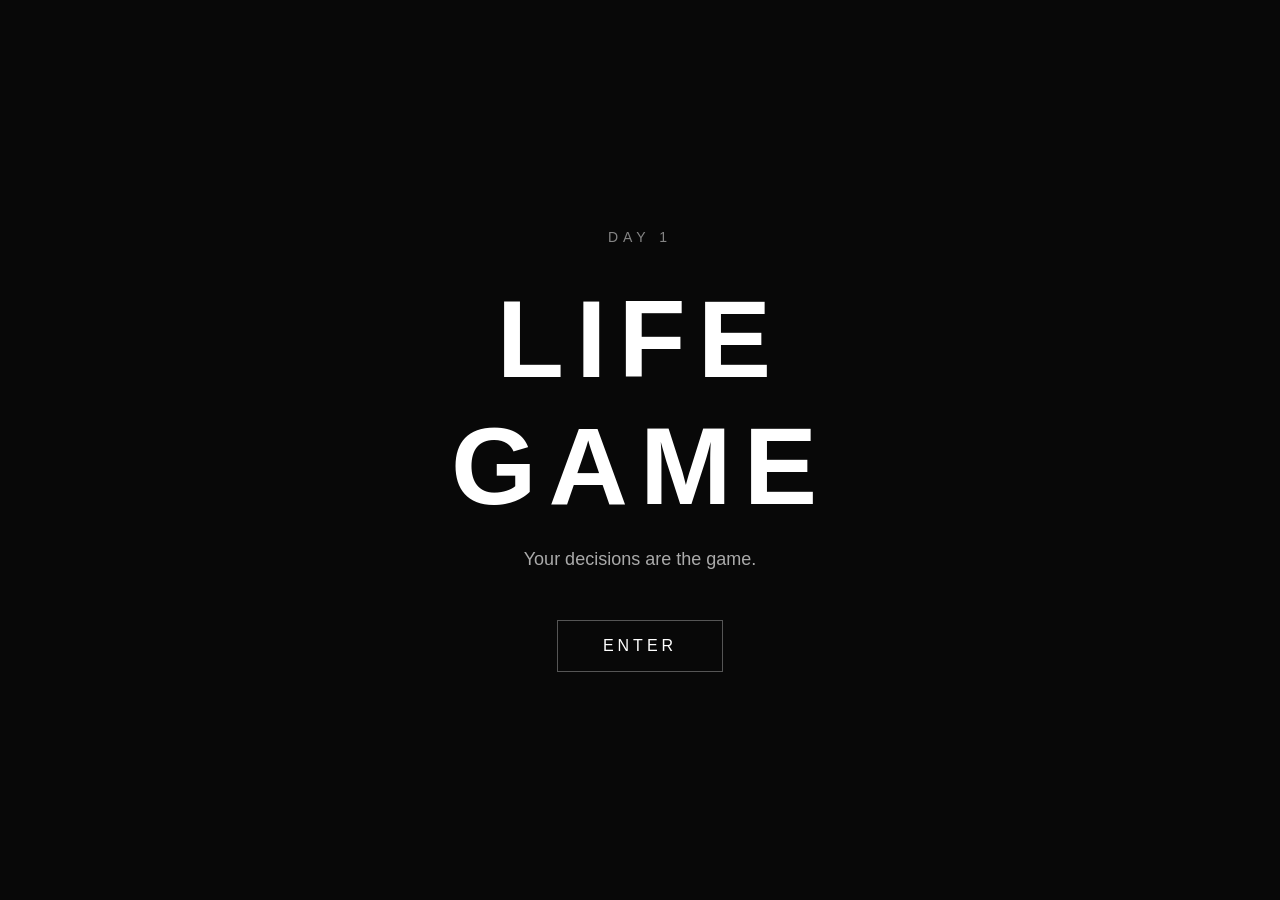
==== index.html @ 56fe44b7 "Add files via upload" ====
<!DOCTYPE html>
<html lang="en">
<head>
    <meta charset="UTF-8">
    <meta name="viewport" content="width=device-width, initial-scale=1.0">

    <title>Life Game</title>

    <link rel="stylesheet" href="style.css">
</head>

<body>

    <main id="game">

        <section id="start-screen">
            <p class="small-text">DAY 1</p>

            <h1>LIFE GAME</h1>

            <p class="subtitle">
                Your decisions are the game.
            </p>

            <button id="start-button">
                ENTER
            </button>
        </section>

    </main>

    <script src="script.js"></script>
</body>
</html>
---- style.css ----
* {
    box-sizing: border-box;
    margin: 0;
    padding: 0;
}

body {
    min-height: 100vh;
    background: #080808;
    color: white;
    font-family: Arial, sans-serif;
}

#game {
    min-height: 100vh;
    display: flex;
    align-items: center;
    justify-content: center;
    padding: 30px;
}

#start-screen {
    width: 100%;
    max-width: 700px;
    text-align: center;
}

.small-text {
    font-size: 14px;
    letter-spacing: 5px;
    opacity: 0.5;
    margin-bottom: 30px;
}

h1 {
    font-size: clamp(50px, 10vw, 110px);
    letter-spacing: 12px;
    margin-bottom: 20px;
}

.subtitle {
    font-size: 18px;
    color: #aaa;
    margin-bottom: 50px;
}

button {
    border: 1px solid #555;
    background: transparent;
    color: white;
    padding: 16px 45px;
    font-size: 16px;
    letter-spacing: 4px;
    cursor: pointer;
    transition: 0.2s ease;
}

button:hover {
    background: white;
    color: black;
}
textarea {
    width: 100%;
    max-width: 600px;
    min-height: 150px;
    padding: 20px;
    background: #111;
    color: white;
    border: 1px solid #444;
    font-family: Arial, sans-serif;
    font-size: 16px;
    line-height: 1.5;
    resize: vertical;
    outline: none;
}

textarea:focus {
    border-color: white;
}

h2 {
    font-size: clamp(30px, 6vw, 60px);
    letter-spacing: 4px;
    margin-bottom: 25px;
}

.character-statement {
    max-width: 600px;
    margin: 30px auto;
    padding: 25px;
    border-left: 2px solid white;
    border-right: 2px solid white;
    color: #ddd;
    font-size: 20px;
    line-height: 1.6;
}

.choice-container {
    display: flex;
    justify-content: center;
    gap: 15px;
    flex-wrap: wrap;
}
.stat-options {
    display: flex;
    flex-wrap: wrap;
    justify-content: center;
    gap: 12px;
    max-width: 650px;
    margin: 35px auto;
}

.stat-choice {
    min-width: 170px;
}

.stat-choice.selected {
    background: white;
    color: black;
    border-color: white;
    transform: scale(1.03);
}

.selection-hint {
    color: #777;
    font-size: 13px;
    margin: 25px 0;
}

.stats {
    max-width: 500px;
    margin: 35px auto;
}

.stat {
    display: flex;
    justify-content: space-between;
    align-items: center;
    border-bottom: 1px solid #333;
    padding: 18px 5px;
    font-size: 18px;
}

.stat strong {
    font-size: 24px;
    font-weight: normal;
}
.world-message {
    max-width: 500px;
    margin: 40px auto;
    padding: 30px;
    border-top: 1px solid #333;
    border-bottom: 1px solid #333;
    color: #888;
    line-height: 2;
}

.world-actions {
    display: flex;
    justify-content: center;
    gap: 15px;
    flex-wrap: wrap;
    margin-top: 35px;
}

.world-actions button {
    min-width: 170px;
}

/* Optional XP progression screen */
.level-card, .xp-category, .progression-settings {
    max-width: 760px;
    margin: 28px auto;
    padding: 22px;
    border: 1px solid #333;
    background: #0d0d0d;
    text-align: left;
}
.level-topline, .xp-heading, .xp-category-heading, .xp-subcategory-heading, .xp-action {
    display: flex;
    align-items: center;
    justify-content: space-between;
    gap: 14px;
}
.level-topline { font-size: 14px; letter-spacing: 2px; }
.level-topline strong { font-size: 17px; font-weight: normal; }
.progress-track { height: 8px; background: #292929; margin: 18px 0 10px; overflow: hidden; }
.progress-fill { height: 100%; background: #eee; transition: width .25s ease; }
.level-card p, .xp-category-heading span, .xp-subcategory-heading span, .xp-action-copy span { color: #888; font-size: 13px; }
.level-card p span { color: #666; }
.progression-settings { display: flex; align-items: end; flex-wrap: wrap; gap: 12px; padding: 16px; }
.progression-settings label { display: grid; gap: 7px; color: #999; font-size: 12px; text-align: left; }
.progression-settings input { width: 130px; padding: 9px; border: 1px solid #444; background: #111; color: white; font: inherit; }
.xp-heading { max-width: 760px; margin: 42px auto 12px; text-align: left; }
.xp-heading h3 { font-size: 16px; letter-spacing: 3px; }
.xp-category { margin: 12px auto; padding: 20px; }
.xp-category-heading { padding-bottom: 14px; border-bottom: 1px solid #292929; }
.xp-category-heading h3 { font-size: 20px; letter-spacing: 2px; margin-bottom: 5px; }
.xp-subcategory { padding: 17px 0 10px; border-bottom: 1px solid #222; }
.xp-subcategory:last-of-type { border-bottom: 0; }
.xp-subcategory-heading { margin-bottom: 12px; }
.xp-subcategory-heading h4 { font-size: 15px; margin-bottom: 4px; }
.xp-action { padding: 11px 0; border-top: 1px solid #191919; }
.xp-action-copy { display: grid; gap: 5px; text-align: left; }
.xp-action-copy strong { font-size: 14px; font-weight: normal; }
.xp-action-buttons { display: flex; flex-wrap: wrap; justify-content: flex-end; gap: 6px; }
button.compact-button, button.icon-button, button.text-button, button.back-button { padding: 9px 12px; font-size: 10px; letter-spacing: 1.5px; }
button.icon-button { color: #999; border-color: #333; }
button.text-button { border: 0; color: #999; padding-left: 0; padding-right: 0; }
button.text-button:hover { background: transparent; color: white; }
button.back-button { margin: 25px auto 0; }
.empty-note { color: #777; font-size: 13px; text-align: left; padding: 8px 0; }
.xp-categories { padding-bottom: 5px; }
@media (max-width: 600px) {
    #game { padding: 20px 14px; }
    .level-card, .xp-category, .progression-settings { padding: 15px; }
    .xp-action { align-items: flex-start; flex-direction: column; }
    .xp-action-buttons { justify-content: flex-start; }
    .xp-category-heading, .xp-subcategory-heading { align-items: flex-start; flex-direction: column; }
}
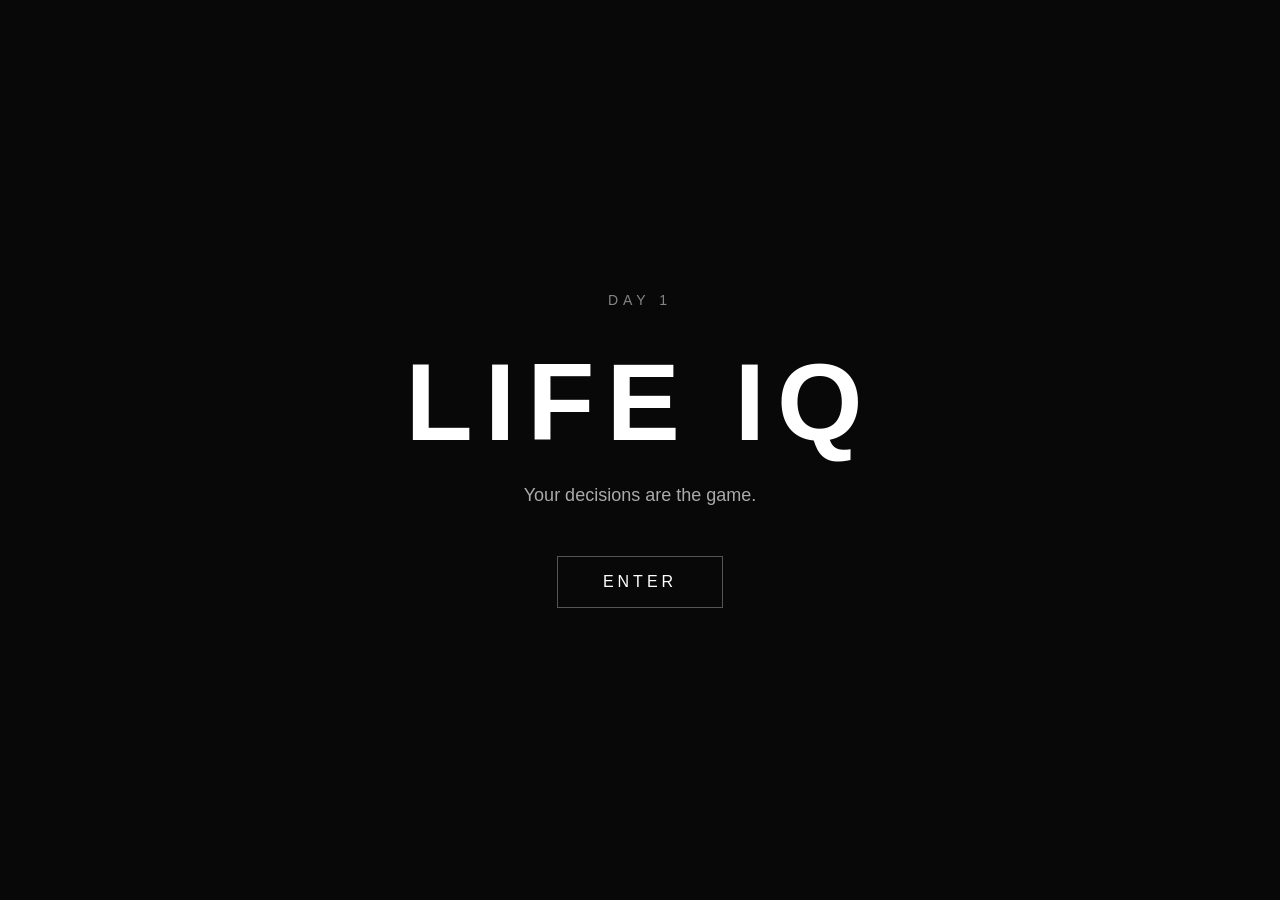
==== commit 529ae202: "Add files via upload" ====
--- a/index.html
+++ b/index.html
@@ -4,7 +4,7 @@
     <meta charset="UTF-8">
     <meta name="viewport" content="width=device-width, initial-scale=1.0">
 
-    <title>Life Game</title>
+    <title>Life IQ</title>
 
     <link rel="stylesheet" href="style.css">
 </head>
--- a/style.css
+++ b/style.css
@@ -218,3 +218,52 @@
     .xp-action-buttons { justify-content: flex-start; }
     .xp-category-heading, .xp-subcategory-heading { align-items: flex-start; flex-direction: column; }
 }
+
+/* Permanent data, reflection and Questioner screens */
+.storage-notice { max-width: 760px; margin: 0 auto 22px; padding: 14px 16px; border: 1px solid #8a6331; color: #e6cda6; background: #17120c; text-align: left; line-height: 1.5; font-size: 13px; }
+.world-xp { margin-top: 16px; color: #eee; letter-spacing: 2px; font-size: 13px; }
+.quiet-button { margin: 12px; color: #999; border-color: #333; }
+.xp-heading > div { display: flex; flex-wrap: wrap; gap: 8px; }
+.xp-category-heading > div:first-child { min-width: 150px; }
+.mini-track { height: 4px; max-width: 220px; margin-top: 8px; background: #292929; }
+.mini-track div { height: 100%; background: #aaa; }
+.archived-item { opacity: .7; }
+.data-tools, .history-tools { max-width: 760px; margin: 20px auto; display: flex; justify-content: flex-end; flex-wrap: wrap; gap: 8px; }
+.storage-notice + .small-text { margin-top: 0; }
+.history-list { max-width: 760px; margin: 0 auto; }
+.history-card, .questioner-settings, .data-settings, .question-prompt { max-width: 760px; margin: 14px auto; padding: 22px; border: 1px solid #333; background: #0d0d0d; text-align: left; }
+.history-card h3, .questioner-settings h3 { margin: 8px 0 12px; font-size: 18px; letter-spacing: 1px; }
+.history-card p { color: #bbb; font-size: 14px; line-height: 1.55; margin: 8px 0; }
+.history-card .small-text { color: #777; font-size: 11px; margin-bottom: 10px; }
+.record-context, .record-xp { color: #999 !important; font-size: 12px !important; }
+.record-buttons { display: flex; gap: 8px; flex-wrap: wrap; margin-top: 15px; }
+.history-section-title { max-width: 760px; margin: 35px auto 12px; text-align: left; font-size: 15px; letter-spacing: 2px; }
+.record-form { max-width: 650px; margin: 0 auto; padding: 22px; border: 1px solid #333; text-align: left; }
+.record-form label, .question-prompt label { display: grid; gap: 8px; margin: 15px 0; color: #bbb; font-size: 13px; text-align: left; }
+.record-form input, .record-form select, .record-form textarea, .question-prompt textarea { width: 100%; padding: 11px; border: 1px solid #444; background: #111; color: white; font: inherit; line-height: 1.5; }
+.record-form select { color-scheme: dark; }
+.questioner-settings { display: grid; gap: 14px; }
+.questioner-settings label { color: #bbb; font-size: 13px; }
+.check-label { display: flex; align-items: center; gap: 10px; }
+.check-label input { accent-color: white; }
+.question-gap { display: flex; flex-wrap: wrap; gap: 14px; }
+.question-gap label { display: grid; gap: 8px; }
+.question-gap input { width: 120px; padding: 9px; border: 1px solid #444; background: #111; color: white; font: inherit; }
+.questioner-settings ul { padding-left: 20px; color: #999; line-height: 1.8; }
+.question-prompt { margin: 28px auto; padding: 30px; border-color: #555; }
+.question-prompt h2 { font-size: clamp(26px, 5vw, 42px); line-height: 1.25; letter-spacing: 1px; }
+.question-prompt .subtitle { font-size: 15px; margin-bottom: 20px; }
+.question-actions { display: flex; flex-wrap: wrap; gap: 8px; }
+.data-settings { display: grid; gap: 14px; }
+.data-settings p { color: #999; font-size: 13px; line-height: 1.5; }
+.data-settings code { color: #ddd; overflow-wrap: anywhere; }
+.danger-button { justify-self: start; border-color: #815252; color: #e1baba; }
+.danger-button:hover { background: #5a2525; color: white; }
+@media (max-width: 600px) {
+    .history-card, .questioner-settings, .data-settings, .question-prompt, .record-form { padding: 16px; }
+    .question-actions { display: grid; }
+    .xp-heading { align-items: flex-start; flex-direction: column; }
+}
+
+.data-tools { max-width: 760px; margin: 18px auto; display: flex; justify-content: flex-end; flex-wrap: wrap; gap: 8px; }
+.today-xp { margin: 6px 0; color: #aaa; font-size: 13px; }
